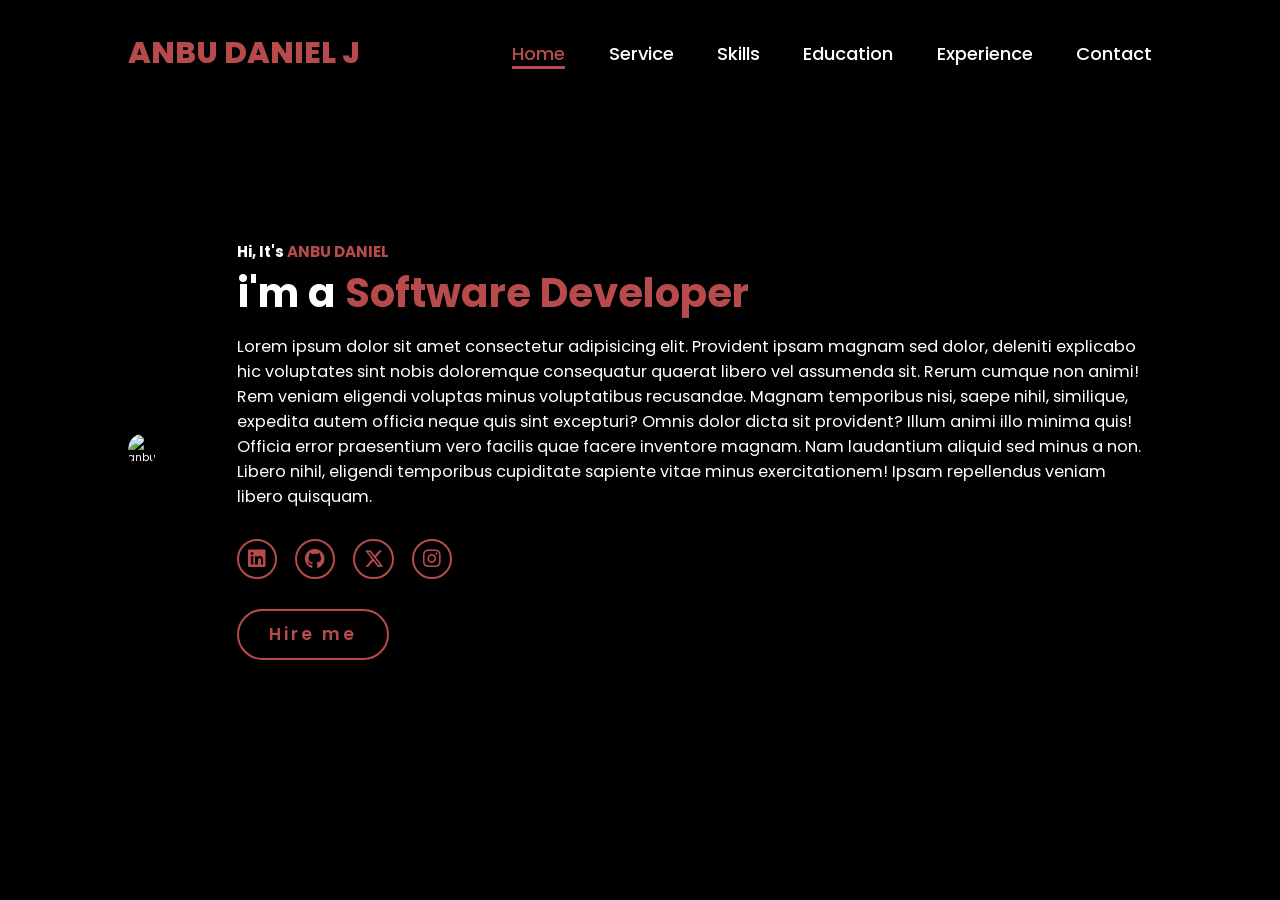
==== index.html @ 34fe73ba "Rename index.html.html to index.html" ====
<!DOCTYPE html>
<html lang="en">
<head>
    <meta charset="UTF-8">
    <meta name="viewport" content="width=device-width, initial-scale=1.0">
    <link rel="stylesheet" href="http://cdnjs.cloudflare.com/ajax/libs/font-awesome/6.5.2/css/all.min.css"/>
    <link rel="stylesheet" href="./styles.css">
    <title>Portfolio</title>
    

</head>
<body>
    <header>
        <a href="#" class="logo">ANBU DANIEL J</a>


        <nav>
<a href="#" class="active">Home</a>
<a href="#">Service</a>
<a href="#">Skills</a>
<a href="#">Education</a>
<a href="#">Experience</a>
<a href="#">Contact</a>
        </nav>
    </header>

    <section class="Home">

<div class="home-img">
    <img src="assets/brown.jpg" alt="anbu">
</div>

<div class="home-content">
    <h1>Hi, It's <span>ANBU DANIEL</span></h1>
    <h3 class="typing-text">i'm a <span></span></h3>

    <p>Lorem ipsum dolor sit amet consectetur adipisicing elit. Provident ipsam magnam sed dolor, deleniti explicabo hic voluptates sint nobis doloremque consequatur quaerat libero vel assumenda sit. Rerum cumque non animi!
    Rem veniam eligendi voluptas minus voluptatibus recusandae. Magnam temporibus nisi, saepe nihil, similique, expedita autem officia neque quis sint excepturi? Omnis dolor dicta sit provident? Illum animi illo minima quis!
    Officia error praesentium vero facilis quae facere inventore magnam. Nam laudantium aliquid sed minus a non. Libero nihil, eligendi temporibus cupiditate sapiente vitae minus exercitationem! Ipsam repellendus veniam libero quisquam.</p>
    <div class="social-icons">
        <a href="#"><i class="fa-brands fa-linkedin"></i></a>
        <a href="#"><i class="fa-brands fa-github"></i></a>
        <a href="#"><i class="fa-brands fa-x-twitter"></i></a>
        <a href="#"><i class="fa-brands fa-instagram"></i></a>
    </div>
    <a href="#" class="btn">Hire me</a>
</div>


    </section>

</body>
</html>
---- styles.css ----
@import url('https://fonts.googleapis.com/css2?family=Poppins:wght@100;200;300;400;500;600&display=swap');

*{
    margin: 0;
    padding: 0;
    box-sizing: border-box;
    border: none;
    outline: none;
    font-family: 'Poppins', sans-serif;
    text-decoration: none;
}

html{
    font-size: 63%;
}

body{
    width: 100%;
    height: 100vh;
    overflow-x: hidden;
    background-color: black;
    color: white;
}

header{
    margin-top: 20px;
    position: fixed;
    top: 0;
    left: 0;
    width: 100%;
    padding: 1rem 10%;
    background-color: transparent;
    filter: drop-shadow(10px);
    display: flex;
    justify-content: space-between;
    align-items: center;
    z-index: 100;

}

.logo{
    font-size: 3rem;
    color: #b74b4b;
    font-weight: 800;
    cursor: pointer;
    transition: 0.5s ease;
}

.logo:hover{
    color: white;
    transform: scale(1.5);
}

nav a{
    font-size: 1.8rem;
    color: white;
    margin-left: 4rem;
    font-weight: 500;
    transition: 0.3s ease;
    border-bottom: 3px solid transparent;
}

nav a:hover, nav a.active{
    color: #b74b4b;
    border-bottom: 3px solid #b74b4b;
}

@media(max-width:995px){
    nav{
        position: absolute;
        display: none;
        top: 0;
        right: 0;
        width: 40%;
        border-left: 3px solid #b74b4b;
        border-bottom: 3px solid #b74b4b;
        border-bottom-left-radius: 2rem;
        padding: 1rem solid;
        background-color: #161616;
        border-top: 0.1rem solid rgba(0, 0, 0, 0.1);
    }
    nav.active{
        display: block;
    }

    nav a{
        display: block;
        font-size: 2rem;
        margin: 3rem 0;

    }


    nav a:hover,
    nav a.active{
        padding: 1rem;
        border-radius: 0.5rem;
        border-bottom: none;
        border-bottom: 0.5rem solid #b74b4b;
    }

}

section{
    min-height: 100vh;
    padding: 5rem 10% 5rem;
}

.Home{
    display: flex;
    justify-content: center;
    align-items: center;
    gap: 8rem;
    background-color: black;

}

.home .home-content h1{
    font-size: 6rem;
    font-weight: 700;
    line-height: 1.3;
}

span{
    color: #b74b4b;

}

.home-content h3{
    font-size: 4rem;
    margin-bottom: 1rem;
    font-weight: 700;

}

.home-content p{
    font-size: 1.6rem;
    
}

.home-img{
    border-radius: 50%;
}

.home-img img{
    position: relative;
    width: 30vw;
    border-radius: 50%;
    box-shadow: 0 0 25px solid #b74b4b;
    cursor: pointer;
    transition: 0.3s linear;
}

.home-img img:hover{
   font-size: 2rem;
   font-weight: 700;
}

.social-icons a{
    display: inline-flex;
    justify-content: center;
    align-items: center;
    width: 4rem;
    height: 4rem;
    background-color: transparent;
    border: 0.2rem solid #b74b4b;
    font-size: 2rem;
    color: #b74b4b;
    border-radius: 50%;
    margin: 3rem 1.5rem 3rem 0;
    transition: 0.3s ease;
}

.social-icons a:hover{
    color: black;
    transform: scale(1.5) translateY(-5px);
    background-color: #b74b4b;
    box-shadow: 0 0 25px #b74b4b;
}

.btn{
    display: inline-block;
    padding: 1rem 3rem;
    background-color: black;
    border-radius: 4rem;
    font-size: 1.7rem;
    color: #b74b4b;
    letter-spacing: 0.3rem;
    font-weight: 600;
    border: 2px solid #b74b4b;
    transition: 0.3s ease;
    cursor: pointer;
}

.btn:hover{
    transform: scale(1.2);
    background-color: #b74b4b;
    color: black;
    box-shadow: 0 0 25px #b74b4b;
}

.typing-text{
    font-size: 35px;
    font-weight: 600;
    min-width: 280px;
}

.typing-text span{
    position: relative;
}

.typing-text span::before{
    content: "Software Developer";
    color: #b74b4b;
    animation: words 20s infinite;
}

.typing-text span::after{
    content: "";
    background-color: black;
    position: absolute;
    width: calc(100%+8px);
    height: 100%;
    border-left: 3px solid black;
    right: -8px;
    animation: cursor 0.6s infinite;

}
@keyframes cursor{
    to{border-left: 4px solid #b74b4b;}
}
@keyframes words{
    0%,20%{
        content: "Web Developer";
    }
    21%,40%{
        content: "UI/UX ";
    }
    41%,60%{
        content: "Web Designer";
    }
    61%,80%{
        content: "Freelancer";
    }
    81%,100%{
        content: "Front-end Developer";
    }
}
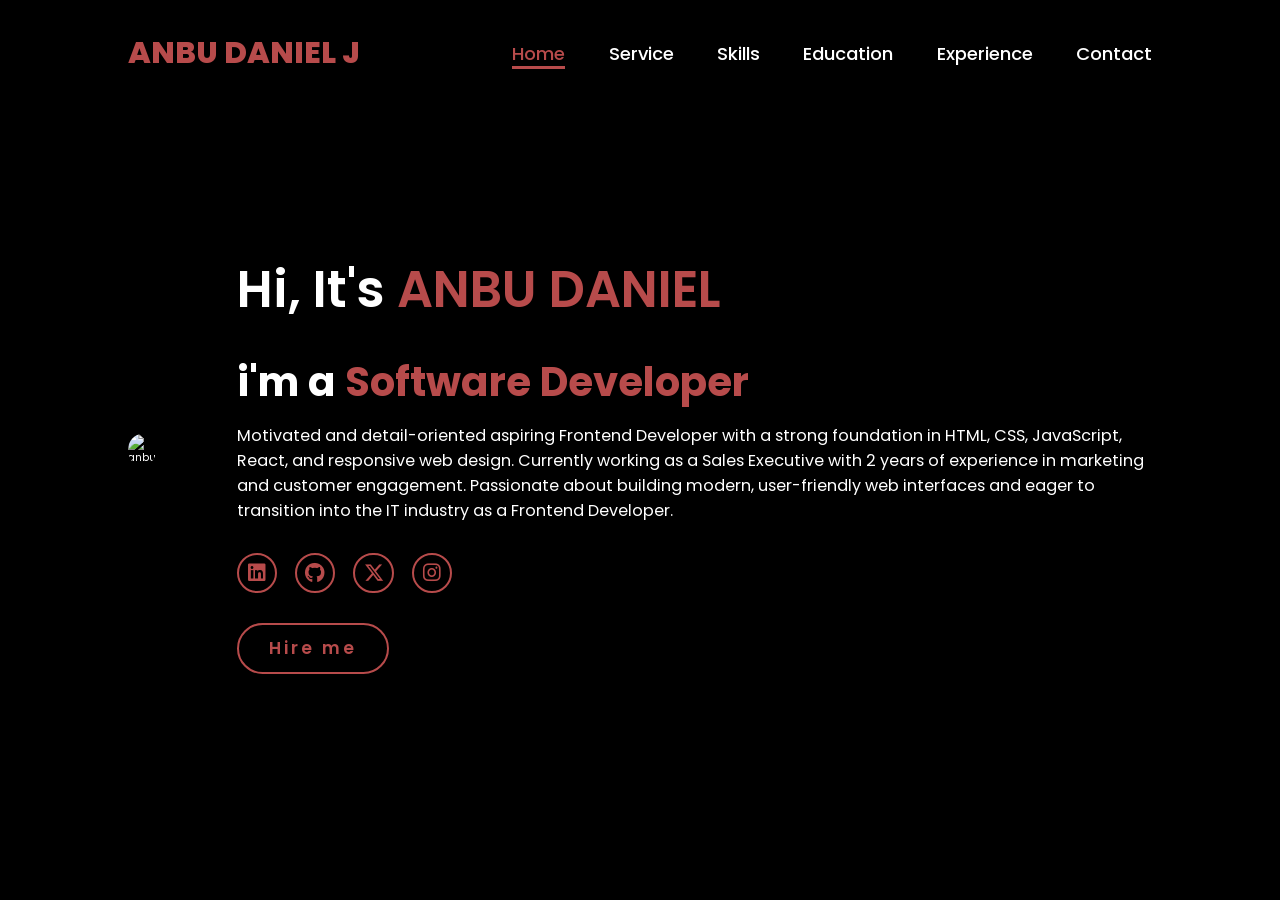
==== commit 57279eb2: "Add files via upload" ====
--- a/index.html
+++ b/index.html
@@ -17,10 +17,10 @@
         <nav>
 <a href="#" class="active">Home</a>
 <a href="#">Service</a>
-<a href="#">Skills</a>
+<a href="Skills.html">Skills</a>
 <a href="#">Education</a>
 <a href="#">Experience</a>
-<a href="#">Contact</a>
+<a href="Contact.html">Contact</a>
         </nav>
     </header>
 
@@ -34,9 +34,7 @@
     <h1>Hi, It's <span>ANBU DANIEL</span></h1>
     <h3 class="typing-text">i'm a <span></span></h3>
 
-    <p>Lorem ipsum dolor sit amet consectetur adipisicing elit. Provident ipsam magnam sed dolor, deleniti explicabo hic voluptates sint nobis doloremque consequatur quaerat libero vel assumenda sit. Rerum cumque non animi!
-    Rem veniam eligendi voluptas minus voluptatibus recusandae. Magnam temporibus nisi, saepe nihil, similique, expedita autem officia neque quis sint excepturi? Omnis dolor dicta sit provident? Illum animi illo minima quis!
-    Officia error praesentium vero facilis quae facere inventore magnam. Nam laudantium aliquid sed minus a non. Libero nihil, eligendi temporibus cupiditate sapiente vitae minus exercitationem! Ipsam repellendus veniam libero quisquam.</p>
+    <p>Motivated and detail-oriented aspiring Frontend Developer with a strong foundation in HTML, CSS, JavaScript, React, and responsive web design. Currently working as a Sales Executive with 2 years of experience in marketing and customer engagement. Passionate about building modern, user-friendly web interfaces and eager to transition into the IT industry as a Frontend Developer.</p>
     <div class="social-icons">
         <a href="#"><i class="fa-brands fa-linkedin"></i></a>
         <a href="#"><i class="fa-brands fa-github"></i></a>
@@ -50,4 +48,4 @@
     </section>
 
 </body>
-</html>
+</html>
--- a/styles.css
+++ b/styles.css
@@ -79,6 +79,8 @@
         background-color: #161616;
         border-top: 0.1rem solid rgba(0, 0, 0, 0.1);
     }
+    
+    
     nav.active{
         display: block;
     }
@@ -101,6 +103,8 @@
 
 }
 
+
+
 section{
     min-height: 100vh;
     padding: 5rem 10% 5rem;
@@ -115,10 +119,11 @@
 
 }
 
-.home .home-content h1{
-    font-size: 6rem;
-    font-weight: 700;
+.Home .home-content h1{
+    font-size: 5rem;
+    font-weight: 600;
     line-height: 1.3;
+    padding: 3rem 0;
 }
 
 span{
@@ -243,6 +248,33 @@
         content: "Freelancer";
     }
     81%,100%{
-        content: "Front-end Developer";
-    }
-}+        content: "Frontend Developer";
+    }
+}
+
+@media(max-width:1000px){
+    .home{
+        gap: 4rem;
+    }
+}
+
+@media(max-width:995px){
+    .Home{
+        flex-direction: column;
+        margin: 5rem 4rem;
+    }
+
+    .Home .home-content h3{
+        font-size: 2.5rem;
+    }
+
+    .Home .home-content h1{
+        font-size: 4rem;
+    }
+
+    .Home .home-img img{
+        width: 60vw;
+        margin-top: 2rem;
+    }
+}
+
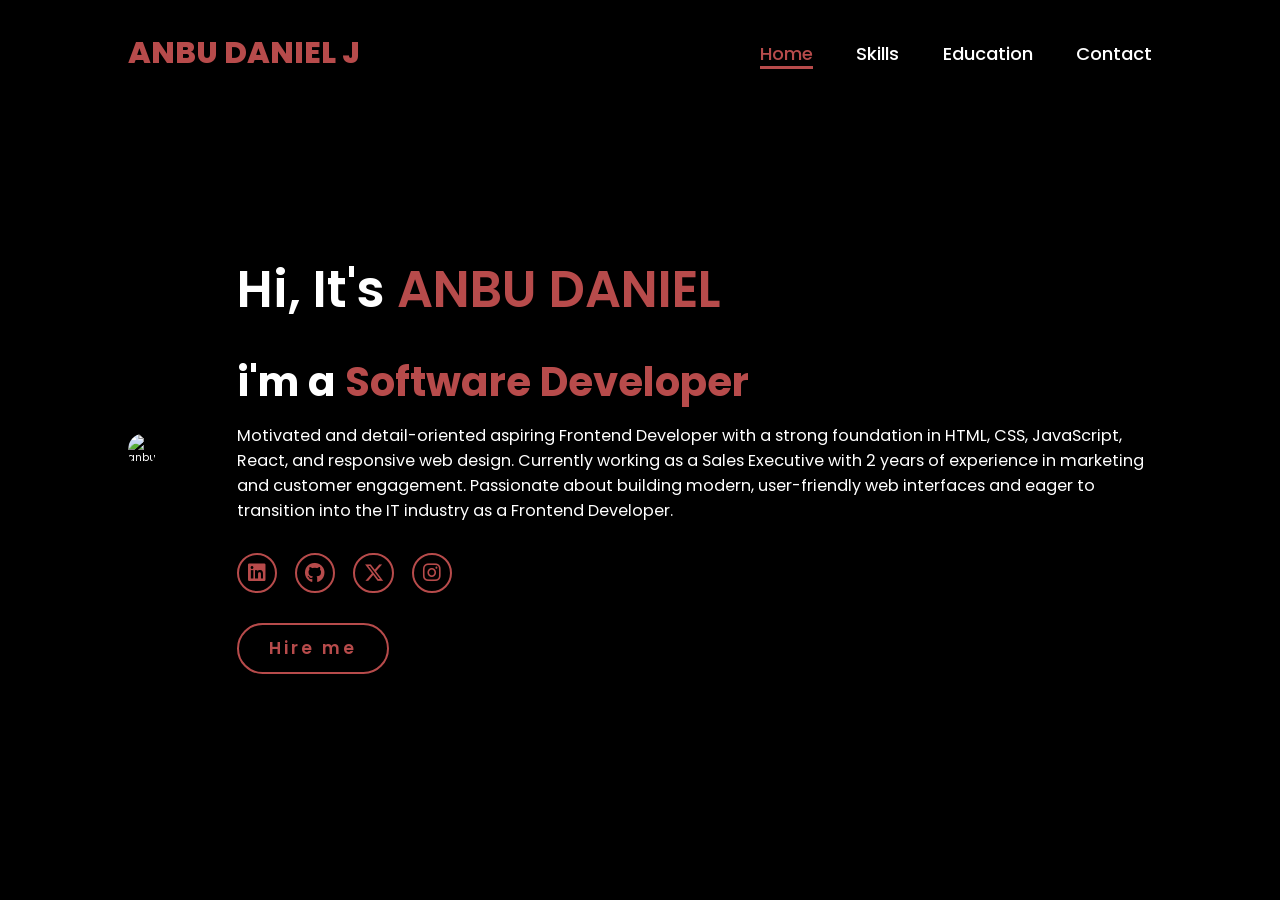
==== commit 47c0a3eb: "Add files via upload" ====
--- a/index.html
+++ b/index.html
@@ -15,12 +15,12 @@
 
 
         <nav>
-<a href="#" class="active">Home</a>
-<a href="#">Service</a>
-<a href="Skills.html">Skills</a>
-<a href="#">Education</a>
-<a href="#">Experience</a>
-<a href="Contact.html">Contact</a>
+            <a href="#" class="active">Home</a>
+            <!-- <a href="#">Service</a> -->
+            <a href="Skills.html">Skills</a>
+            <a href="Education.html">Education</a>
+            <!-- <a href="#">Experience</a> -->
+            <a href="Contact.html">Contact</a>
         </nav>
     </header>
 
@@ -41,7 +41,7 @@
         <a href="#"><i class="fa-brands fa-x-twitter"></i></a>
         <a href="#"><i class="fa-brands fa-instagram"></i></a>
     </div>
-    <a href="#" class="btn">Hire me</a>
+    <a href="Contact.html" class="btn">Hire me</a>
 </div>
 
 
--- a/styles.css
+++ b/styles.css
@@ -278,3 +278,4 @@
     }
 }
 
+
